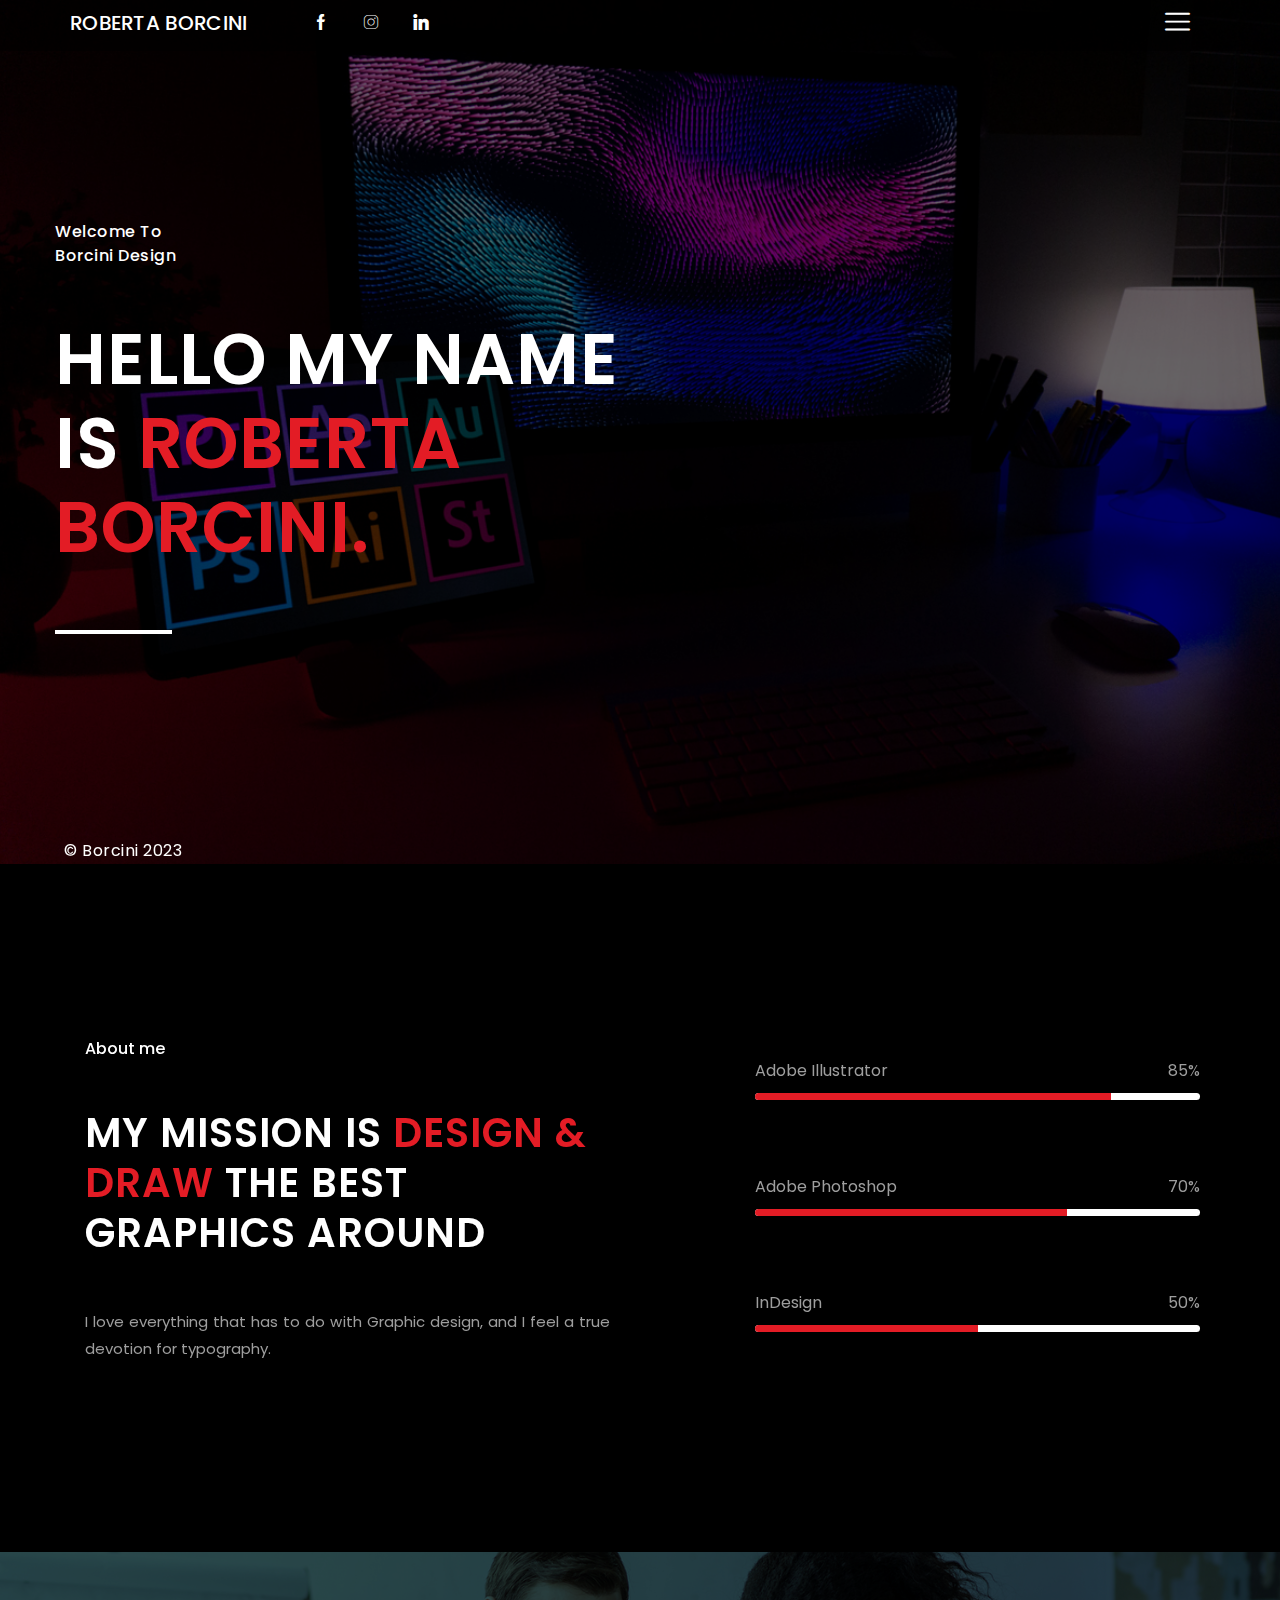
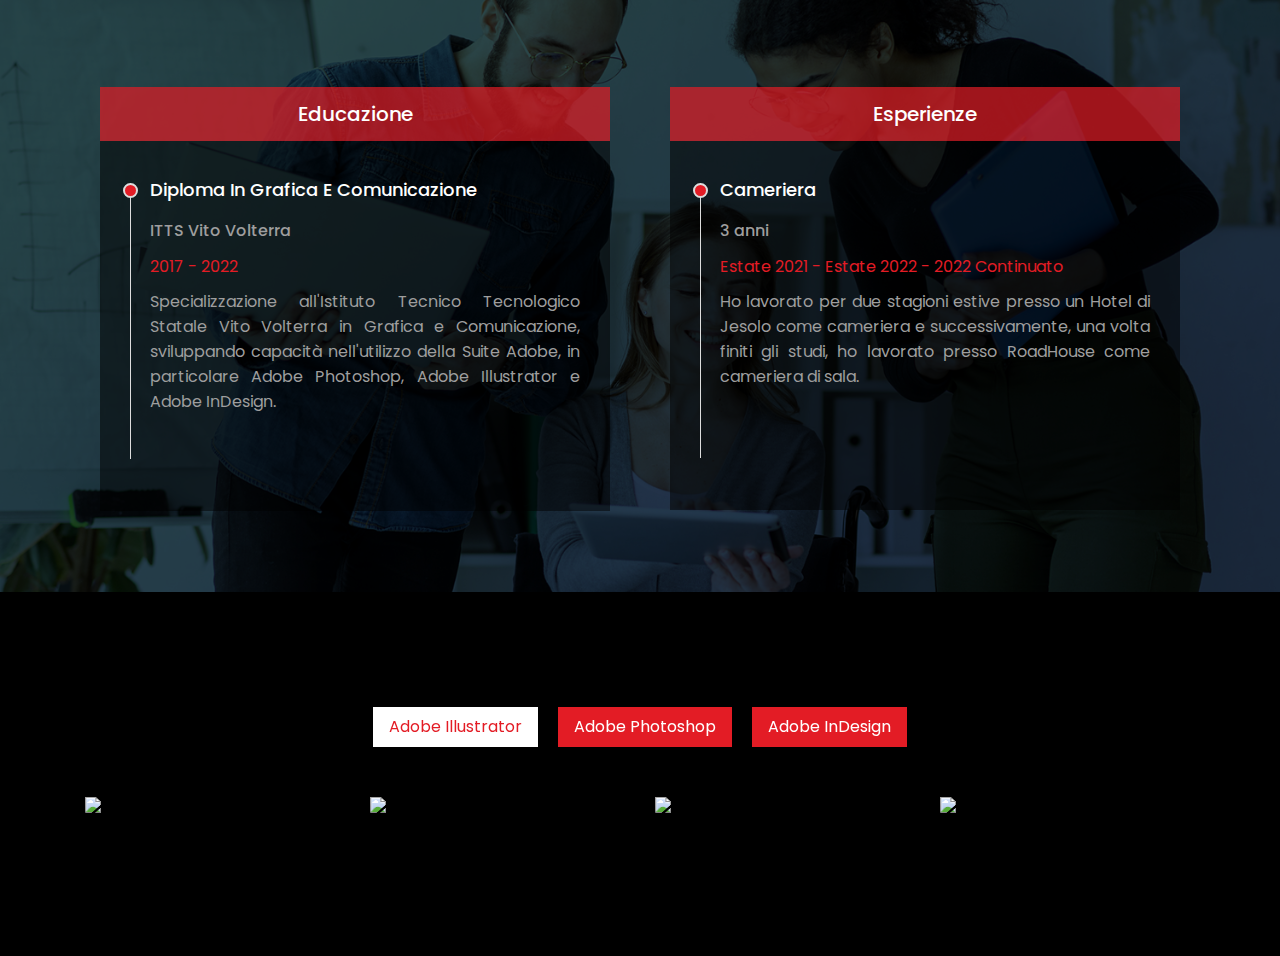
==== index.html @ 9eda6e7f "First" ====
<!doctype html>
<html lang="en">
    <head>
        <meta charset="utf-8">
        <meta name="viewport" content="width=device-width, initial-scale=1, shrink-to-fit=no">
        <title>PortFolio Roberta Borcini</title>
        <link rel="stylesheet" href="assets/css/bootstrap.min.css">
        <link rel="stylesheet" href="assets/css/plugins/owl.carousel.min.css">
        <link rel="stylesheet" href="assets/font/flaticon.css">
        <link rel="stylesheet" href="assets/css/style.css">
    </head>
    <!-- =================Body Started==================== -->
    <body>
        <!-- =================================********================================= -->
        <div id="show_menuitems" class="my-menu">
            <div class="menu-box">
                <span>
                    <i onclick="hide_menu()" class="flaticon-cancel"></i>
                </span>
                <ul>
                    <li><a onclick="hide_menu()" href="#home">Home</a></li>
                    <li><a onclick="hide_menu()" href="#about">Specialization</a></li>
                    <li><a onclick="hide_menu()" href="#resume">Resume</a></li>
                    <li><a onclick="hide_menu()" href="#portfolio">Projects</a></li>
                </ul>
            </div>
        </div>
            <!-- =================================********================================= -->
            <section id="home">
                <header>
                    <div class="container">
                        <div class="main-nav">
                            <div class="logo">
                                <h2>Roberta Borcini</h2>
                            </div>
                            <div class="social-media">
                                <ul>
                                    <li><a href="https://www.facebook.com/roberta.borcini" target="_blank"><i class="flaticon-facebook"></i></a></li>
                                    <li><a href="https://www.instagram.com/roberta_borcini" target ="_blank"><i class="flaticon-instagram"></i></a></li>
                                    <li><a href="https://www.instagram.com/roberta.borcini" target ="_blank"><i class="flaticon-linkedin"></i></a></li>
                                </ul>
                            </div>
                            <div onclick="show_menu()" class="my-toogle">
                                <span><i class="flaticon-menu"></i></span>
                            </div>
                        </div>
                    </div>
                </header>
                <div class="container">
                    <div class="row">
                        <div class="my-wrapper">
                            <div class="welcome-box">
                                <h3>Welcome to<span>Borcini Design</span></h3>
                            </div>
                            <div class="name-box">
                                <h1>Hello my name is  <span>Roberta Borcini.</span></h1>
                            </div>
                            <div class="line"></div>
                        </div>
                        <div class="copy-right">
                            <h6>© Borcini 2023</h6>
                        </div>
                    </div>
                </div>
            </section>
            <!-- =================================********================================= -->
            <section id="about">
                <div class="container">
                    <div class="row">
                        <div class="wrapper">
                            <div class="left-wrapper">
                                <div class="content">
                                    <div class="title">
                                        <h4>About me</h4>
                                        <h2>MY MISSION IS <span>DESIGN & DRAW</span>
                                        THE BEST GRAPHICS AROUND</h2>
                                        <p>I love everything that has to do with Graphic design, and I feel a true devotion for typography. </p>
                                    </div>
                                </div>
                            </div>
                            <div class="right-wrapper">
                                <div class="content _yt_er_ol">
                                    <div class="_re_uy_iu">
                                        <div class="_ol_ew_xs">
                                            <span>Adobe Illustrator</span>
                                            <span>85%</span>
                                        </div>
                                        <div class="progress">
                                            <div style="width: 85%;" class="progress-bar my-bars" role="progressbar" aria-valuenow="0" aria-valuemin="0" aria-valuemax="100"></div>
                                        </div>
                                    </div>
                                    <div class="_re_uy_iu">
                                        <div class="_ol_ew_xs">
                                            <span>Adobe Photoshop</span>
                                            <span>70%</span>
                                        </div>
                                        <div class="progress">
                                            <div style="width: 70%;" class="progress-bar my-bars" role="progressbar" aria-valuenow="0" aria-valuemin="0" aria-valuemax="100"></div>
                                        </div>
                                    </div>
                                    <div class="_re_uy_iu">
                                        <div class="_ol_ew_xs">
                                            <span>InDesign</span>
                                            <span>50%</span>
                                        </div>
                                        <div class="progress">
                                            <div style="width: 50%;" class="progress-bar my-bars" role="progressbar" aria-valuenow="0" aria-valuemin="0" aria-valuemax="100"></div>
                                        </div>
                                    </div>
                                </div>
                            </div>
                            <div class="inter">
                                <h6>WHAT I DO</h6>
                            </div>
                        </div>
                    </div>
                </div>
            </section>
            <!-- =================================********================================= -->
            <section id="resume">
                <div class="container">
                    <div class="row">
                        <div class="my-wrapper">
                            <div class="left-wrapper">
                                <div class="content">
                                    <div class="head">
                                        <h2>Educazione</h2>
                                    </div>
                                    <div class="list-inner">
                                        <ol>
                                            <li>
                                                <h4>Diploma in Grafica e Comunicazione</h4>
                                                <h6>ITTS Vito Volterra</h6>
                                                <span>2017 - 2022 </span>
                                                <p>Specializzazione all'Istituto Tecnico Tecnologico Statale 
                                                    Vito Volterra in Grafica e Comunicazione, sviluppando capacità 
                                                    nell'utilizzo della Suite Adobe, in particolare Adobe Photoshop, 
                                                    Adobe Illustrator e Adobe InDesign.</p>
                                            </li>
                                        </ol>
                                    </div>
                                </div>
                            </div>
                            <div class="right-wrapper">
                                <div class="content">
                                    <div class="head">
                                        <h2>Esperienze</h2>
                                    </div>
                                    <div class="list-inner">
                                        <ol>
                                            <li>
                                                <h4>Cameriera</h4>
                                                <h6>3 anni</h6>
                                                <span>Estate 2021 - Estate 2022 - 2022 Continuato</span>
                                                <p>Ho lavorato per due stagioni estive presso un Hotel di Jesolo come
                                                    cameriera e successivamente, una volta finiti gli studi, ho lavorato
                                                    presso RoadHouse come cameriera di sala.
                                                </p>
                                                <br><br>
                                            </li>
                                        </ol>
                                    </div>
                                </div>
                            </div>
                            <div class="inter">
                                <h6>RESUME</h6>
                            </div>
                        </div>
                    </div>
                </div>
            </section>
            <!-- =================================********================================= -->
            <section id="portfolio">
                <div class="container">
                    <div class="row">
                        <div class="my-wrapper">
                            <div class="wrapper-box">
                                <div class="content">
                                    <ul class="nav nav-tabs border-0" id="myTab" role="tablist">
                                        <li class="nav-item">
                                            <a class="nav-link active" id="free-template" data-toggle="tab" href="#free" role="tab" aria-controls="free" aria-selected="true">Adobe Illustrator</a>
                                        </li>
                                        <li class="nav-item">
                                            <a class="nav-link" id="premium-template" data-toggle="tab" href="#premium" role="tab" aria-controls="premium" aria-selected="true">Adobe Photoshop</a>
                                        </li>
                                        <li class="nav-item">
                                            <a class="nav-link" id="others-template" data-toggle="tab" href="#others" role="tab" aria-controls="others" aria-selected="true">Adobe InDesign</a>
                                        </li>
                                    </ul>

                                    <div class="tab-content" id="myTabContent">
                                        <!-- ------------***----------- -->
                                        <div class="tab-pane fade show active" id="free" role="tabpanel" aria-labelledby="free-template">
                                            <div class="content-list">
                                                <ol>
                                                    <li>
                                                        <div class="_ok-vd_zs">
                                                            <figure>
                                                                <img src="assets/images/abt/1.jpg">
                                                                <div class="inner-content">
                                                                    <a href="/assets/pages/infografica.html">Live Preview</a>
                                                                </div>
                                                            </figure>
                                                        </div>
                                                    </li>
                                                    <li>
                                                        <div class="_ok-vd_zs">
                                                            <figure>
                                                                <img src="assets/images/abt/2.jpg">
                                                                <div class="inner-content">
                                                                    <a href="/assets/pages/rosa_vini.html">Live Preview</a>
                                                                </div>
                                                            </figure>
                                                        </div>
                                                    </li>
                                                    <li>
                                                        <div class="_ok-vd_zs">
                                                            <figure>
                                                                <img src="assets/images/abt/3.jpg">
                                                                <div class="inner-content">
                                                                    <a href="/assets/pages/logo_hotel.html">Live Preview</a>
                                                                </div>
                                                            </figure>
                                                        </div>
                                                    </li>
                                                    <li>
                                                        <div class="_ok-vd_zs">
                                                            <figure>
                                                                <img src="assets/images/abt/4.jpg">
                                                                <div class="inner-content">
                                                                    <a href="/assets/pages/scatola_buscofen.html">Live Preview</a>
                                                                </div>
                                                            </figure>
                                                        </div>
                                                    </li>
                                                </ol>
                                            </div>
                                        </div>
                                        <!-- ------------***----------- -->
                                        <div class="tab-pane fade " id="premium" role="tabpanel" aria-labelledby="premium-template">
                                            <div class="content-list">
                                                <ol>
                                                    <li>
                                                        <div class="_ok-vd_zs">
                                                            <figure>
                                                                <img src="assets/images/abt/3.jpg">
                                                                <div class="inner-content">
                                                                    <a href="/assets/pages/cup_mockups.html">Live Preview</a>
                                                                </div>
                                                            </figure>
                                                        </div>
                                                    </li>
                                                    <li>
                                                        <div class="_ok-vd_zs">
                                                            <figure>
                                                                <img src="assets/images/abt/4.jpg">
                                                                <div class="inner-content">
                                                                    <a href="/assets/pages/shampoo_mockups.html">Live Preview</a>
                                                                </div>
                                                            </figure>
                                                        </div>
                                                    </li>
                                                </ol>
                                            </div>
                                        </div>
                                        <!-- ------------***----------- -->
                                        <div class="tab-pane fade " id="others" role="tabpanel" aria-labelledby="others-template">
                                            <div class="content-list">
                                               <ol>
                                                    <li>
                                                        <div class="_ok-vd_zs">
                                                            <figure>
                                                                <img src="assets/images/abt/1.jpg">
                                                                <div class="inner-content">
                                                                    <a href="#">Live Preview</a>
                                                                </div>
                                                            </figure>
                                                        </div>
                                                    </li>
                                                </ol>
                                            </div>
                                        </div>
                                    </div>
                                </div>
                            </div>
                        </div>
                    </div>
                </div>
            </section>
            <!-- =================================********================================= -->

        <!-- =================================********================================= -->
        <script src="assets/js/jquery-3.2.1.min.js"></script>
        <script src="assets/js/bootstrap.min.js"></script>
        <script src="assets/js/script.js"></script>

    </body>
    <!-- =================Body End==================== -->
</html>
---- assets/font/flaticon.css ----
/*
  	Flaticon icon font: Flaticon
  	Creation date: 30/11/2020 02:41
  	*/

@font-face {
  font-family: "Flaticon";
  src: url("./Flaticon.eot");
  src: url("./Flaticon.eot?#iefix") format("embedded-opentype"),
       url("./Flaticon.woff2") format("woff2"),
       url("./Flaticon.woff") format("woff"),
       url("./Flaticon.ttf") format("truetype"),
       url("./Flaticon.svg#Flaticon") format("svg");
  font-weight: normal;
  font-style: normal;
}

@media screen and (-webkit-min-device-pixel-ratio:0) {
  @font-face {
    font-family: "Flaticon";
    src: url("./Flaticon.svg#Flaticon") format("svg");
  }
}

[class^="flaticon-"]:before, [class*=" flaticon-"]:before,
[class^="flaticon-"]:after, [class*=" flaticon-"]:after {   
  font-family: Flaticon;
  font-style: normal;
}

.flaticon-facebook:before { content: "\f100"; }
.flaticon-twitter:before { content: "\f101"; }
.flaticon-behance-big-logo:before { content: "\f102"; }
.flaticon-linkedin:before { content: "\f103"; }
.flaticon-instagram:before { content: "\f104"; }
.flaticon-quote:before { content: "\f106"; }
.flaticon-right-arrow-angle:before { content: "\f107"; }
.flaticon-left-arrow-line-symbol:before { content: "\f108"; }
.flaticon-menu:before { content: "\f105"; }
.flaticon-cancel:before { content: "\f109"; }
---- assets/css/style.css ----
@import url(https://fonts.googleapis.com/css2?family=Poppins:wght@300;400;500;600;700;800&display=swap);
body {
  font-family: 'Poppins', sans-serif;
  margin: 0;
  box-sizing: border-box; }

* {
  margin: 0;
  padding: 0;
  box-sizing: border-box; }

ul, ol {
  padding: 0;
  margin: 0; }

li {
  list-style: none; }

a {
  text-decoration: none; }

a:hover {
  text-decoration: none; }

p {
  margin: 0; }

h1, h2, h3, h4, h5, h6 {
  margin: 0; }

input:focus, input:active {
  box-shadow: none !important; }

img {
  max-width: 100%; }

section {
  padding: 3.125rem 0;
  position: relative;
  overflow: hidden; }
  @media screen and (max-width: 575.98px) {
    section {
      padding: 1.25rem 0; } }
  @media (min-width: 576px) and (max-width: 767.98px) {
    section {
      padding: 1.875rem 0; } }

.container {
  max-width: 1170px; }
  @media screen and (max-width: 575px) {
    .container {
      padding: 0px 15px;
      max-width: 100%;
      width: 100%; } }

::selection {
  color: #fff;
  background-color: #E31C25; }

#home header {
  position: absolute;
  top: 0;
  width: 100%;
  z-index: 999;
  transition: all ease .5s;
  height: 3.1875rem; }
  #home header .main-nav {
    display: flex;
    flex: 1 1 100%;
    flex-wrap: wrap;
    align-items: center;
    width: 100%;
    max-width: 100%;
    padding: .625rem 0;
    position: relative; }
    #home header .main-nav .logo {
      width: 20%;
      max-width: 20%;
      display: block;
      position: relative;
      color: #fff; }
      @media screen and (max-width: 575.98px) {
        #home header .main-nav .logo {
          width: 100%;
          max-width: 100%; } }
      #home header .main-nav .logo h2 {
        font-size: 1.25rem;
        text-transform: uppercase;
        display: block;
        letter-spacing: .3px; }
    #home header .main-nav .social-media {
      width: 50%;
      max-width: 50%;
      float: right;
      display: block;
      position: relative; }
      @media screen and (max-width: 575.98px) {
        #home header .main-nav .social-media {
          display: none; } }
      #home header .main-nav .social-media ul li {
        display: inline-block;
        margin: 0 .9375rem; }
        #home header .main-nav .social-media ul li a i {
          color: #fff; }
    #home header .main-nav .my-toogle {
      position: absolute;
      right: 1.25rem;
      display: flex;
      align-items: center;
      justify-content: center;
      z-index: 999;
      cursor: pointer; }
      #home header .main-nav .my-toogle span i {
        color: #fff;
        font-size: 1.5625rem; }

.my-menu {
  position: fixed;
  height: 100%;
  width: 100%;
  right: 0;
  top: 0;
  background: rgba(0, 0, 0, 0.6);
  transform: translateX(100%);
  -webkit-transform: translateX(100%);
  transition: all ease-in-out .5s;
  -webkit-transition: all ease-in-out .5s;
  will-change: transform;
  z-index: 1030;
  opacity: 0;
  visibility: hidden; }
  .my-menu.active {
    opacity: 1;
    visibility: visible;
    transform: translateX(0);
    -webkit-transform: translateX(0); }
  .my-menu .menu-box {
    position: absolute;
    height: 100%;
    width: 30%;
    right: 0;
    top: 0;
    background: #000;
    box-shadow: 0 0 25px rgba(0, 0, 0, 0.07);
    padding: 1.875rem 2.5rem;
    z-index: 999; }
    @media screen and (max-width: 575.98px) {
      .my-menu .menu-box {
        width: 100%; } }
    @media (min-width: 576px) and (max-width: 767.98px) {
      .my-menu .menu-box {
        width: 60%; } }
    @media (min-width: 768px) and (max-width: 1199.98px) {
      .my-menu .menu-box {
        width: 40%; } }
    .my-menu .menu-box span {
      display: block;
      margin: 1.25rem 0;
      position: relative;
      float: right;
      top: -1.5rem;
      cursor: pointer; }
      .my-menu .menu-box span i {
        color: #fff;
        font-size: 1.5625rem; }
    .my-menu .menu-box ul {
      margin: 2.5rem 0; }
      .my-menu .menu-box ul li {
        display: block;
        margin: .625rem 0;
        padding: .625rem;
        font-size: 1.125rem;
        text-transform: uppercase;
        font-weight: 600; }
        .my-menu .menu-box ul li a {
          color: #fff;
          display: inline-block;
          transition: all ease .4s; }
          .my-menu .menu-box ul li a:hover {
            color: #E31C25; }

#home {
  background: url(../images/banner/graphic-designer1.jpg) no-repeat center;
  background-size: cover; }
  #home::before {
    position: absolute;
    content: "";
    left: 0;
    top: 0;
    width: 100%;
    height: 100%;
    background: rgba(0, 0, 0, 0.6);
    z-index: 0; }
  #home::after {
    position: absolute;
    content: "";
    left: 0;
    top: 0;
    height: 3.1875rem;
    width: 100%;
    background: rgba(0, 0, 0, 0.5); }
  #home .copy-right {
    position: fixed;
    bottom: 2.5rem;
    z-index: 2;
    left: 5%; }
    #home .copy-right h6 {
      color: #fff;
      font-size: 1rem;
      font-weight: 400;
      letter-spacing: .5px; }
  #home .my-wrapper {
    display: flex;
    flex-direction: column;
    flex: 1 1 100%;
    flex-wrap: wrap;
    padding: 8.75rem 0;
    width: 100%;
    max-width: 100%;
    position: relative;
    z-index: 1;
    transition: all ease .5s; }
    @media screen and (max-width: 575.98px) {
      #home .my-wrapper {
        padding: 3.125rem 0; } }
    @media (min-width: 576px) and (max-width: 767.98px) {
      #home .my-wrapper {
        padding: 4rem 0; } }
    @media (min-width: 768px) and (max-width: 1199.98px) {
      #home .my-wrapper {
        padding: 5rem 0; } }
    #home .my-wrapper .inter {
      position: absolute;
      left: -15%;
      top: 33%;
      transform: rotate(-90deg); }
      @media screen and (max-width: 575.98px) {
        #home .my-wrapper .inter {
          display: none; } }
      #home .my-wrapper .inter h6 {
        font-size: 1rem;
        letter-spacing: .0625rem;
        color: #fff;
        text-transform: uppercase; }
        @media screen and (max-width: 575.98px) {
          #home .my-wrapper .inter h6 {
            font-size: .8125rem; } }
    #home .my-wrapper .line {
      position: relative;
      display: inline-block;
      width: 10%;
      height: .25rem;
      background: #fff;
      margin: 2.5rem 0; }
      @media screen and (max-width: 575.98px) {
        #home .my-wrapper .line {
          display: block;
          width: 20%;
          margin: .9375rem; } }
      @media (min-width: 576px) and (max-width: 1199.98px) {
        #home .my-wrapper .line {
          margin: .9375rem; } }
    #home .my-wrapper .welcome-box {
      display: inline-block;
      margin: 1.875rem 0; }
      @media screen and (max-width: 575.98px) {
        #home .my-wrapper .welcome-box {
          margin: .625rem 0;
          padding: .9375rem; } }
      @media (min-width: 576px) and (max-width: 1199.98px) {
        #home .my-wrapper .welcome-box {
          padding: .9375rem; } }
      #home .my-wrapper .welcome-box h3 {
        display: inline-block;
        font-size: 1rem;
        text-transform: capitalize;
        color: #fff;
        line-height: 1.5rem;
        letter-spacing: .5px; }
        #home .my-wrapper .welcome-box h3 span {
          display: block; }
    #home .my-wrapper .name-box {
      display: inline-block;
      margin: 1.25rem 0;
      width: 50%;
      max-width: 50%; }
      @media screen and (max-width: 575.98px) {
        #home .my-wrapper .name-box {
          width: 100%;
          max-width: 100%;
          padding: 0 .9375rem;
          margin: 0 0 .625rem; } }
      @media (min-width: 576px) and (max-width: 767.98px) {
        #home .my-wrapper .name-box {
          width: 75%;
          max-width: 75%;
          padding: 0 .9375rem; } }
      @media (min-width: 768px) and (max-width: 991.98px) {
        #home .my-wrapper .name-box {
          width: 60%;
          max-width: 60%;
          padding: 0 .9375rem; } }
      @media (min-width: 992px) and (max-width: 1199.98px) {
        #home .my-wrapper .name-box {
          padding: 0 .9375rem; } }
      #home .my-wrapper .name-box h1 {
        font-size: 4.375rem;
        text-transform: uppercase;
        letter-spacing: .0625rem;
        color: #fff;
        font-weight: 600; }
        @media screen and (max-width: 575.98px) {
          #home .my-wrapper .name-box h1 {
            font-size: 2.5rem; } }
        @media (min-width: 576px) and (max-width: 767.98px) {
          #home .my-wrapper .name-box h1 {
            font-size: 3.125rem; } }
        @media (min-width: 768px) and (max-width: 991.98px) {
          #home .my-wrapper .name-box h1 {
            font-size: 4rem; } }
        #home .my-wrapper .name-box h1 span {
          color: #E31C25; }

#about {
  background-color: #000;
  position: relative;
  overflow: hidden; }
  @media screen and (max-width: 575.98px) {
    #about {
      height: auto; } }
  #about .copy-right {
    position: absolute;
    bottom: 2.5rem;
    z-index: 2;
    left: 5%; }
    #about .copy-right h6 {
      color: #fff;
      font-size: 1rem;
      font-weight: 400;
      letter-spacing: .5px; }
  #about .wrapper {
    display: flex;
    flex: 1 1 100%;
    flex-wrap: wrap;
    max-width: 100%;
    width: 100%;
    padding: 3.125rem 0;
    position: relative;
    transition: all ease .5s;
    z-index: 2; }
    @media screen and (max-width: 575.98px) {
      #about .wrapper {
        padding: 1.25rem 0; } }
    @media (min-width: 767px) and (max-width: 991.98px) {
      #about .wrapper {
        padding: 0; } }
    #about .wrapper .inter {
      position: absolute;
      left: -15%;
      top: 25%;
      z-index: 2;
      transform: rotate(-90deg); }
      @media screen and (max-width: 575.98px) {
        #about .wrapper .inter {
          display: none; } }
      #about .wrapper .inter h6 {
        color: #fff;
        font-size: 1rem;
        font-weight: 400;
        letter-spacing: .5px; }
    #about .wrapper .left-wrapper {
      display: flex;
      flex-direction: column;
      flex-flow: column nowrap;
      width: calc(50%);
      max-width: calc(50%);
      float: left;
      padding: .9375rem;
      position: relative; }
      @media screen and (max-width: 767.98px) {
        #about .wrapper .left-wrapper {
          width: calc(100%);
          max-width: calc(100%); } }
      #about .wrapper .left-wrapper .content {
        display: block;
        position: relative;
        padding: .9375rem;
        margin: 1.25rem 0;
        transition: all ease .3s; }
        @media screen and (max-width: 767.98px) {
          #about .wrapper .left-wrapper .content {
            margin: 0; } }
        #about .wrapper .left-wrapper .content .title {
          display: inline-block;
          margin: 1.25rem 0;
          position: relative; }
          @media screen and (max-width: 767.98px) {
            #about .wrapper .left-wrapper .content .title {
              margin: 0; } }
          #about .wrapper .left-wrapper .content .title h4 {
            color: #fff;
            font-size: 1rem;
            display: block;
            margin: .3125rem 0 3.125rem 0; }
            @media screen and (max-width: 575.98px) {
              #about .wrapper .left-wrapper .content .title h4 {
                margin: 0; } }
            @media (min-width: 576px) and (max-width: 767.98px) {
              #about .wrapper .left-wrapper .content .title h4 {
                margin: .3125rem 0 .625rem 0; } }
          #about .wrapper .left-wrapper .content .title h2 {
            display: block;
            font-size: 2.5rem;
            color: #fff;
            text-transform: uppercase;
            font-weight: 600;
            line-height: 3.125rem;
            letter-spacing: .0625rem;
            margin: .3125rem 0 1.875rem 0; }
            @media screen and (max-width: 575.98px) {
              #about .wrapper .left-wrapper .content .title h2 {
                font-size: 1.5625rem;
                line-height: 2.1875rem;
                margin: .625rem 0; } }
            @media (min-width: 576px) and (max-width: 767.98px) {
              #about .wrapper .left-wrapper .content .title h2 {
                font-size: 1.875rem;
                line-height: 2.5rem;
                margin-bottom: .625rem; } }
            @media (min-width: 768px) and (max-width: 991.98px) {
              #about .wrapper .left-wrapper .content .title h2 {
                font-size: 2rem;
                line-height: 2.375rem;
                margin-bottom: .625rem; } }
            #about .wrapper .left-wrapper .content .title h2 span {
              color: #E31C25; }
          #about .wrapper .left-wrapper .content .title p {
            color: #9e9e9e;
            font-size: .9375rem;
            line-height: 1.6875rem;
            display: inline-block;
            margin: 1.25rem 0;
            text-align: justify; }
            @media screen and (max-width: 575.98px) {
              #about .wrapper .left-wrapper .content .title p {
                font-size: .875rem;
                margin: .3125rem 0; } }
            @media (min-width: 576px) and (max-width: 767.98px) {
              #about .wrapper .left-wrapper .content .title p {
                margin: .3125rem 0; } }
    #about .wrapper .right-wrapper {
      display: flex;
      flex-direction: column;
      flex-flow: column nowrap;
      width: calc(50%);
      max-width: calc(50%);
      float: right;
      padding: .9375rem;
      position: relative; }
      @media screen and (max-width: 767.98px) {
        #about .wrapper .right-wrapper {
          width: calc(100%);
          max-width: calc(100%);
          padding-top: 0; } }
      #about .wrapper .right-wrapper .content {
        display: block;
        position: relative;
        padding: .9375rem;
        margin: 1.25rem 0;
        transition: all ease .3s; }
        @media screen and (max-width: 575.98px) {
          #about .wrapper .right-wrapper .content {
            margin: 0; } }
        @media (min-width: 576px) and (max-width: 767.98px) {
          #about .wrapper .right-wrapper .content {
            margin: .625rem 0; } }
        #about .wrapper .right-wrapper .content ._re_uy_iu {
          display: inline-block;
          margin: 1.25rem 0;
          width: 100%; }
          @media screen and (max-width: 575.98px) {
            #about .wrapper .right-wrapper .content ._re_uy_iu {
              margin: 0; } }
          @media (min-width: 576px) and (max-width: 767.98px) {
            #about .wrapper .right-wrapper .content ._re_uy_iu {
              margin: .625rem 0; } }
          #about .wrapper .right-wrapper .content ._re_uy_iu ._ol_ew_xs {
            display: flex;
            flex: 1 1 100%;
            align-items: center;
            justify-content: space-between; }
            #about .wrapper .right-wrapper .content ._re_uy_iu ._ol_ew_xs span {
              font-size: 1rem;
              color: #9e9e9e;
              margin: .3125rem 0 .625rem 0; }
          #about .wrapper .right-wrapper .content ._re_uy_iu .progress {
            height: .4375rem;
            background: #fff;
            position: relative;
            margin-bottom: 1.875rem; }
            #about .wrapper .right-wrapper .content ._re_uy_iu .progress .my-bars {
              background: #E31C25;
              max-width: 80%;
              width: 80%; }
      #about .wrapper .right-wrapper ._yt_er_ol {
        display: flex;
        flex-flow: column nowrap;
        height: 100%;
        justify-content: center;
        align-items: center;
        padding: .9375rem;
        padding-left: 6.25rem;
        padding-right: .625rem; }
        @media screen and (max-width: 991.98px) {
          #about .wrapper .right-wrapper ._yt_er_ol {
            padding: 0 .9375rem; } }

#resume {
  background: url(../images/background/slide-02.jpg) no-repeat center;
  background-size: cover;
  position: relative;
  overflow: hidden; }
  @media screen and (max-width: 575.98px) {
    #resume {
      height: auto; } }
  #resume::before {
    position: absolute;
    content: "";
    left: 0;
    top: 0;
    width: 100%;
    height: 100%;
    background: rgba(0, 0, 0, 0.7); }
  #resume .copy-right {
    position: absolute;
    bottom: 2.5rem;
    z-index: 2;
    left: 5%; }
    #resume .copy-right h6 {
      color: #fff;
      font-size: 1rem;
      font-weight: 400;
      letter-spacing: .5px; }
  #resume .my-wrapper {
    display: flex;
    flex-wrap: wrap;
    flex: 1 1 100%;
    max-width: 100%;
    width: 100%;
    position: relative;
    margin: 1.25rem 0;
    padding: .9375rem;
    transition: ease .5s; }
    @media screen and (max-width: 575.98px) {
      #resume .my-wrapper {
        margin: 0; } }
    #resume .my-wrapper .inter {
      position: absolute;
      left: -15%;
      top: 14%;
      z-index: 2;
      transform: rotate(-90deg); }
      @media screen and (max-width: 575.98px) {
        #resume .my-wrapper .inter {
          display: none; } }
      #resume .my-wrapper .inter h6 {
        color: #fff;
        font-size: 1rem;
        font-weight: 400;
        letter-spacing: .5px;
        text-transform: uppercase; }
    #resume .my-wrapper .left-wrapper, #resume .my-wrapper .right-wrapper {
      display: flex;
      flex-direction: column;
      flex-flow: column nowrap;
      flex: 1 1 50%;
      width: calc(50%);
      max-width: calc(50%);
      padding: .9375rem;
      position: relative; }
      @media screen and (max-width: 767.98px) {
        #resume .my-wrapper .left-wrapper, #resume .my-wrapper .right-wrapper {
          flex: 1 1 100%;
          width: calc(100%);
          max-width: calc(100%); } }
      #resume .my-wrapper .left-wrapper .content, #resume .my-wrapper .right-wrapper .content {
        display: block;
        position: relative;
        padding: .9375rem;
        margin: 1.25rem 0;
        transition: all ease .3s; }
        @media screen and (max-width: 575.98px) {
          #resume .my-wrapper .left-wrapper .content, #resume .my-wrapper .right-wrapper .content {
            padding: 0;
            margin: .625rem 0; } }
        #resume .my-wrapper .left-wrapper .content .head, #resume .my-wrapper .right-wrapper .content .head {
          position: relative;
          text-align: center;
          display: inline-block;
          width: 100%;
          background: rgba(227, 28, 37, 0.7);
          padding: .9375rem; }
          @media screen and (max-width: 575.98px) {
            #resume .my-wrapper .left-wrapper .content .head, #resume .my-wrapper .right-wrapper .content .head {
              padding: .625rem; } }
          #resume .my-wrapper .left-wrapper .content .head h2, #resume .my-wrapper .right-wrapper .content .head h2 {
            font-size: 1.25rem;
            color: #fff;
            text-transform: capitalize;
            display: block; }
            @media screen and (max-width: 575.98px) {
              #resume .my-wrapper .left-wrapper .content .head h2, #resume .my-wrapper .right-wrapper .content .head h2 {
                font-size: 1rem; } }
        #resume .my-wrapper .left-wrapper .content .list-inner, #resume .my-wrapper .right-wrapper .content .list-inner {
          display: block;
          padding: 1.25rem 1.875rem;
          background: rgba(0, 0, 0, 0.5);
          position: relative;
          height: 100%; }
          @media screen and (max-width: 575.98px) {
            #resume .my-wrapper .left-wrapper .content .list-inner, #resume .my-wrapper .right-wrapper .content .list-inner {
              padding: .625rem 1.25rem; } }
          #resume .my-wrapper .left-wrapper .content .list-inner ol li, #resume .my-wrapper .right-wrapper .content .list-inner ol li {
            display: block;
            padding: 1.125rem 0 1.125rem 1.25rem;
            position: relative;
            transition: all ease-in-out .5s; }
            #resume .my-wrapper .left-wrapper .content .list-inner ol li:nth-child(2), #resume .my-wrapper .right-wrapper .content .list-inner ol li:nth-child(2) {
              padding-bottom: .3125rem; }
              #resume .my-wrapper .left-wrapper .content .list-inner ol li:nth-child(2)::before, #resume .my-wrapper .right-wrapper .content .list-inner ol li:nth-child(2)::before {
                top: 0; }
            #resume .my-wrapper .left-wrapper .content .list-inner ol li::after, #resume .my-wrapper .right-wrapper .content .list-inner ol li::after {
              position: absolute;
              content: "";
              width: .9375rem;
              height: .9375rem;
              background: #E31C25;
              border-radius: 50%;
              left: -7.5px;
              top: 1.375rem;
              border: .125rem solid #ddd; }
            #resume .my-wrapper .left-wrapper .content .list-inner ol li::before, #resume .my-wrapper .right-wrapper .content .list-inner ol li::before {
              position: absolute;
              content: "";
              left: 0;
              top: 1.375rem;
              height: 100%;
              width: .0625rem;
              background: #ddd; }
            #resume .my-wrapper .left-wrapper .content .list-inner ol li h4, #resume .my-wrapper .right-wrapper .content .list-inner ol li h4 {
              display: block;
              margin-bottom: .625rem;
              color: #fff;
              font-size: 1.125rem;
              text-transform: capitalize; }
              @media screen and (max-width: 575.98px) {
                #resume .my-wrapper .left-wrapper .content .list-inner ol li h4, #resume .my-wrapper .right-wrapper .content .list-inner ol li h4 {
                  font-size: 1rem; } }
            #resume .my-wrapper .left-wrapper .content .list-inner ol li h6, #resume .my-wrapper .right-wrapper .content .list-inner ol li h6 {
              font-size: 1rem;
              display: inline-block;
              margin: .625rem 0;
              color: #9e9e9e; }
              @media screen and (max-width: 575.98px) {
                #resume .my-wrapper .left-wrapper .content .list-inner ol li h6, #resume .my-wrapper .right-wrapper .content .list-inner ol li h6 {
                  font-size: .9375rem; } }
            #resume .my-wrapper .left-wrapper .content .list-inner ol li span, #resume .my-wrapper .right-wrapper .content .list-inner ol li span {
              display: block;
              color: #E31C25;
              font-size: 1rem;
              margin: .3125rem 0; }
              @media screen and (max-width: 575.98px) {
                #resume .my-wrapper .left-wrapper .content .list-inner ol li span, #resume .my-wrapper .right-wrapper .content .list-inner ol li span {
                  font-size: .9375rem; } }
            #resume .my-wrapper .left-wrapper .content .list-inner ol li p, #resume .my-wrapper .right-wrapper .content .list-inner ol li p {
              font-size: 1rem;
              text-align: justify;
              line-height: 1.5625rem;
              color: #9e9e9e;
              display: inline-block;
              margin: .3125rem 0; }
              @media screen and (max-width: 575.98px) {
                #resume .my-wrapper .left-wrapper .content .list-inner ol li p, #resume .my-wrapper .right-wrapper .content .list-inner ol li p {
                  font-size: .9375rem;
                  line-height: 1.375rem; } }

#portfolio {
  background: black;
  overflow: hidden; }
  #portfolio .copy-right {
    position: absolute;
    bottom: 2.5rem;
    z-index: 2;
    left: 5%; }
    #portfolio .copy-right h6 {
      color: #fff;
      font-size: 1rem;
      font-weight: 400;
      letter-spacing: .5px; }
  #portfolio .my-wrapper {
    display: flex;
    flex-wrap: wrap;
    flex: 1 1 100%;
    max-width: 100%;
    width: 100%;
    position: relative;
    margin: 1.25rem 0; }
    @media screen and (max-width: 767.98px) {
      #portfolio .my-wrapper {
        margin: .625rem 0; } }
    #portfolio .my-wrapper .inter {
      position: absolute;
      left: -15%;
      top: 23%;
      z-index: 2;
      transform: rotate(-90deg); }
      @media screen and (max-width: 575.98px) {
        #portfolio .my-wrapper .inter {
          display: none; } }
      #portfolio .my-wrapper .inter h6 {
        color: #fff;
        font-size: 1rem;
        font-weight: 400;
        letter-spacing: .5px;
        text-transform: uppercase; }
    #portfolio .my-wrapper .wrapper-box {
      position: relative;
      display: block;
      width: 100%;
      max-width: 100%;
      margin: 1.25rem 0;
      transform: translate(0);
      z-index: 99; }
      @media screen and (max-width: 575.98px) {
        #portfolio .my-wrapper .wrapper-box {
          margin: 0; } }
      #portfolio .my-wrapper .wrapper-box .content {
        padding: .9375rem;
        position: relative;
        display: inline-block;
        width: 100%;
        float: left; }
        #portfolio .my-wrapper .wrapper-box .content .nav-tabs {
          display: flex;
          flex: 1 1 100%;
          flex-wrap: wrap;
          max-width: 100%;
          width: 100%;
          align-items: center;
          justify-content: center;
          border: 0; }
          @media screen and (max-width: 575.98px) {
            #portfolio .my-wrapper .wrapper-box .content .nav-tabs {
              justify-content: flex-start; } }
          #portfolio .my-wrapper .wrapper-box .content .nav-tabs .nav-item {
            background: #E31C25;
            color: #fff;
            border-radius: 0;
            margin: .625rem;
            transition: all ease-in-out .5s; }
            #portfolio .my-wrapper .wrapper-box .content .nav-tabs .nav-item:hover a, #portfolio .my-wrapper .wrapper-box .content .nav-tabs .nav-item:active a {
              border: 0; }
            #portfolio .my-wrapper .wrapper-box .content .nav-tabs .nav-item a {
              color: #fff;
              font-size: 1rem;
              text-transform: capitalize;
              transition: all ease-in-out .5s;
              border: 0;
              border-radius: 0;
              background: #E31C25; }
              #portfolio .my-wrapper .wrapper-box .content .nav-tabs .nav-item a.active {
                background: #fff;
                color: #E31C25; }
        #portfolio .my-wrapper .wrapper-box .content .tab-content {
          display: inline-block;
          width: 100%;
          margin: 1.25rem 0;
          position: relative;
          transition: all ease-in-out .5s; }
          #portfolio .my-wrapper .wrapper-box .content .tab-content .active {
            transition: all ease-in-out .5s; }
          #portfolio .my-wrapper .wrapper-box .content .tab-content .content-list {
            display: block;
            position: relative; }
            #portfolio .my-wrapper .wrapper-box .content .tab-content .content-list ol {
              display: flex;
              flex: 1 1 100%;
              flex-wrap: wrap;
              max-width: 100%;
              width: 100%;
              align-items: center; }
              #portfolio .my-wrapper .wrapper-box .content .tab-content .content-list ol li {
                display: inline-block;
                width: 25%;
                max-width: 25%;
                position: relative;
                padding: .9375rem;
                transition: all ease .5s;
                transform: translateY(0);
                z-index: 9; }
                @media screen and (max-width: 575.98px) {
                  #portfolio .my-wrapper .wrapper-box .content .tab-content .content-list ol li {
                    width: 100%;
                    max-width: 100%; } }
                @media (min-width: 576px) and (max-width: 767.98px) {
                  #portfolio .my-wrapper .wrapper-box .content .tab-content .content-list ol li {
                    width: 50%;
                    max-width: 50%; } }
                @media (min-width: 768px) and (max-width: 991.98px) {
                  #portfolio .my-wrapper .wrapper-box .content .tab-content .content-list ol li {
                    width: 33.3%;
                    max-width: 33.3%; } }
                #portfolio .my-wrapper .wrapper-box .content .tab-content .content-list ol li ._ok-vd_zs {
                  display: block;
                  width: 100%;
                  height: 100%;
                  border-radius: .3125rem;
                  overflow: hidden; }
                  #portfolio .my-wrapper .wrapper-box .content .tab-content .content-list ol li ._ok-vd_zs:hover figure {
                    transform: scale(1.2); }
                    #portfolio .my-wrapper .wrapper-box .content .tab-content .content-list ol li ._ok-vd_zs:hover figure .inner-content {
                      transform: translateY(0); }
                      #portfolio .my-wrapper .wrapper-box .content .tab-content .content-list ol li ._ok-vd_zs:hover figure .inner-content a {
                        opacity: 1;
                        visibility: visible; }
                  #portfolio .my-wrapper .wrapper-box .content .tab-content .content-list ol li ._ok-vd_zs figure {
                    position: relative;
                    margin: 0;
                    transition: all ease-in-out .5s;
                    overflow: hidden; }
                    #portfolio .my-wrapper .wrapper-box .content .tab-content .content-list ol li ._ok-vd_zs figure .inner-content {
                      position: absolute;
                      left: 0;
                      top: 0;
                      height: 100%;
                      width: 100%;
                      background: rgba(0, 0, 0, 0.5);
                      display: flex;
                      flex-wrap: wrap;
                      flex-flow: column;
                      align-items: center;
                      justify-content: center;
                      transition: all ease-in-out .5s;
                      overflow: hidden;
                      transform: translateX(-100%); }
                      #portfolio .my-wrapper .wrapper-box .content .tab-content .content-list ol li ._ok-vd_zs figure .inner-content span {
                        color: #fff;
                        font-size: .875rem;
                        text-transform: uppercase;
                        display: inline-block;
                        margin: .3125rem 0 .625rem 0;
                        font-weight: 400;
                        transition: all ease-in-out .7s; }
                      #portfolio .my-wrapper .wrapper-box .content .tab-content .content-list ol li ._ok-vd_zs figure .inner-content a {
                        padding: .3125rem 1.125rem;
                        background: #E31C25;
                        color: #fff;
                        font-size: .8125rem;
                        letter-spacing: .5px;
                        font-weight: 400;
                        text-transform: capitalize;
                        display: block;
                        position: relative;
                        transition: all ease-in-out .5s;
                        opacity: 0;
                        visibility: hidden;
                        z-index: 1;
                        border-radius: .1875rem;
                        border: 0;
                        overflow: hidden; }
                        #portfolio .my-wrapper .wrapper-box .content .tab-content .content-list ol li ._ok-vd_zs figure .inner-content a:hover {
                          color: #E31C25; }
                          #portfolio .my-wrapper .wrapper-box .content .tab-content .content-list ol li ._ok-vd_zs figure .inner-content a:hover::before {
                            width: 100%; }
                        #portfolio .my-wrapper .wrapper-box .content .tab-content .content-list ol li ._ok-vd_zs figure .inner-content a::before {
                          position: absolute;
                          content: "";
                          left: 0;
                          top: 0;
                          height: 100%;
                          width: 0;
                          background: #fff;
                          transition: all ease-in-out .6s;
                          z-index: -1;
                          bottom: 0;
                          right: 0; }
            #portfolio .my-wrapper .wrapper-box .content .tab-content .content-list .link-all {
              display: block;
              margin: 1.25rem 0;
              position: relative;
              text-align: center; }
              #portfolio .my-wrapper .wrapper-box .content .tab-content .content-list .link-all ul li {
                display: inline-block;
                position: relative;
                padding: .5rem 1.5625rem;
                border-radius: 1.25rem;
                background: #E31C25;
                z-index: 2;
                transition: all ease-in-out .5s;
                margin: .625rem 0;
                overflow: hidden; }
                #portfolio .my-wrapper .wrapper-box .content .tab-content .content-list .link-all ul li:hover::before {
                  width: 100%; }
                #portfolio .my-wrapper .wrapper-box .content .tab-content .content-list .link-all ul li:hover a {
                  color: #E31C25; }
                #portfolio .my-wrapper .wrapper-box .content .tab-content .content-list .link-all ul li::before {
                  position: absolute;
                  content: "";
                  top: 0;
                  right: 0;
                  height: 100%;
                  width: 0;
                  background: #fff;
                  z-index: -1;
                  transition: all ease-in-out .5s; }
                #portfolio .my-wrapper .wrapper-box .content .tab-content .content-list .link-all ul li a {
                  display: block;
                  width: 100%;
                  color: #fff;
                  font-size: .8125rem;
                  letter-spacing: .5px;
                  position: relative;
                  z-index: 1;
                  transition: all ease-in-out .5s; }

#contact {
  background: #000; }
  #contact .copy-right {
    position: absolute;
    bottom: 2.5rem;
    z-index: 2;
    left: 5%; }
    #contact .copy-right h6 {
      color: #fff;
      font-size: 1rem;
      font-weight: 400;
      letter-spacing: .5px; }
  #contact .inter {
    position: absolute;
    left: -15%;
    top: 14%;
    z-index: 2;
    transform: rotate(-90deg); }
    @media screen and (max-width: 575.98px) {
      #contact .inter {
        display: none; } }
    #contact .inter h6 {
      color: #fff;
      font-size: 1rem;
      font-weight: 400;
      letter-spacing: .5px;
      text-transform: uppercase; }
  #contact .heading {
    display: block;
    margin: 1.25rem 0;
    position: relative; }
    #contact .heading h2 {
      font-size: 1.875rem;
      text-transform: uppercase;
      font-weight: 600;
      color: #fff;
      position: relative;
      margin: .625rem 0;
      display: inline-block;
      padding-bottom: .625rem; }
      #contact .heading h2::before {
        position: absolute;
        content: "";
        left: 0;
        bottom: 0;
        width: 50%;
        height: .3125rem;
        background: #fff; }
  #contact form {
    display: block;
    margin: 1.25rem 0;
    position: relative; }
    #contact form .send {
      display: inline-block;
      margin: 1.25rem 0;
      position: relative; }
      #contact form .send a {
        padding: .625rem 1.125rem;
        background: #E31C25;
        color: #fff;
        font-size: .9375rem;
        text-transform: capitalize; }
    #contact form .form-group {
      display: inline-block;
      margin: 1.25rem 0;
      width: 100%; }
      #contact form .form-group .form-control {
        display: inline-block;
        width: 100%;
        background: #131313;
        border-radius: 0;
        min-height: 3.125rem;
        height: 3.125rem;
        border: 0;
        color: #9e9e9e;
        font-size: .9375rem;
        appearance: none; }
        #contact form .form-group .form-control:active, #contact form .form-group .form-control:focus {
          background: #131313; }
      #contact form .form-group textarea {
        display: inline-block;
        width: 100%;
        background: #131313;
        border-radius: 0;
        border: 0;
        color: #9e9e9e;
        font-size: .9375rem;
        transform-origin: all 5s;
        appearance: none;
        padding: .375rem .75rem; }
        #contact form .form-group textarea:focus, #contact form .form-group textarea:active {
          outline: none;
          box-shadow: none; }

/*# sourceMappingURL=style.css.map */
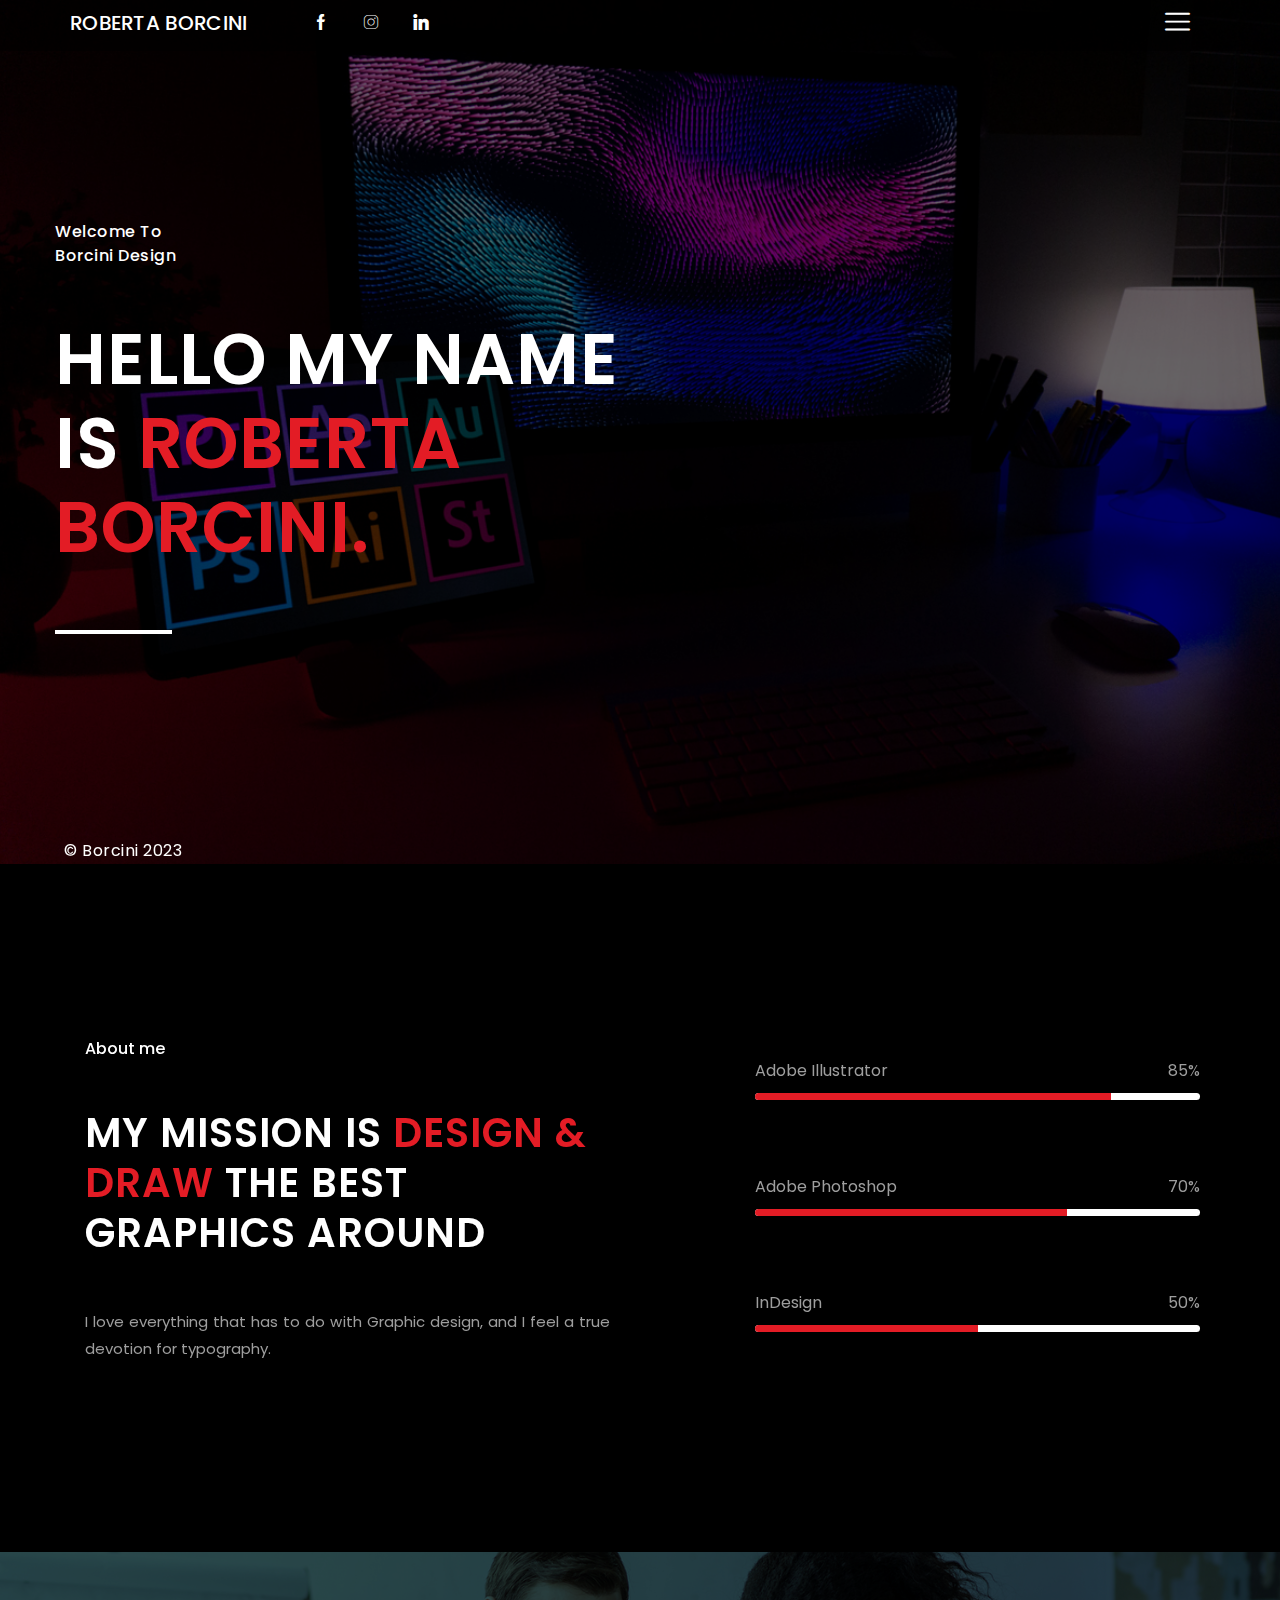
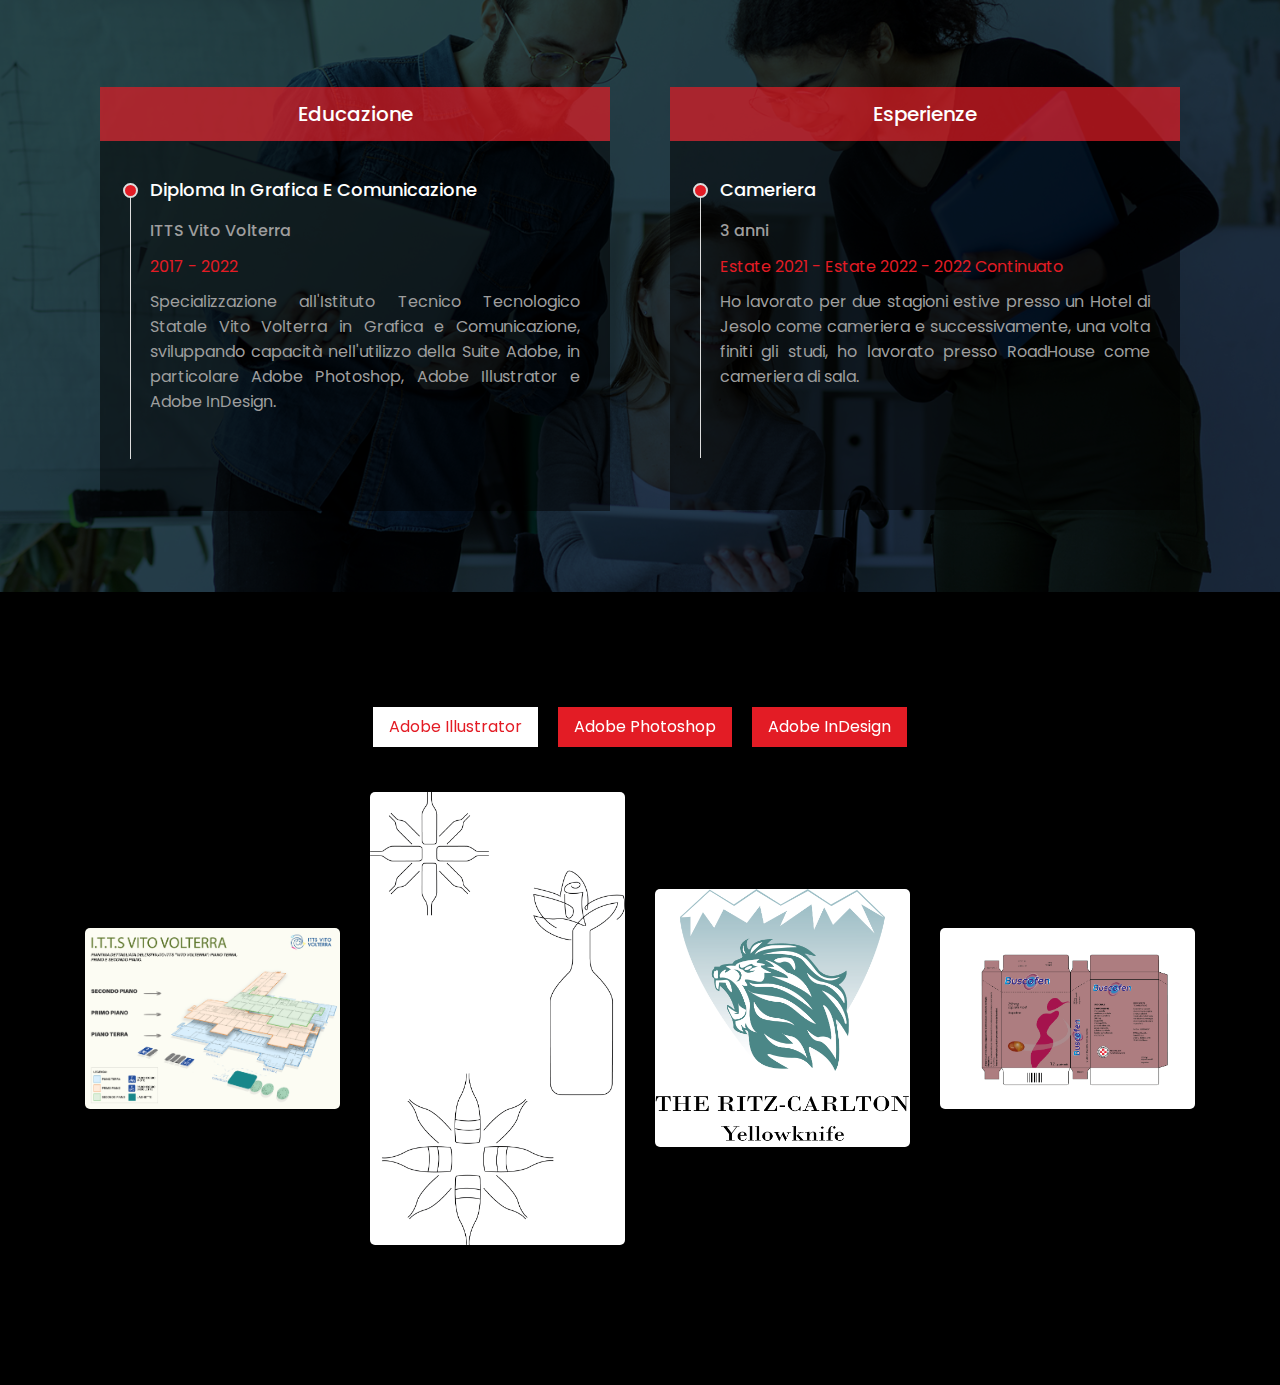
==== commit d5ad9d42: "2" ====
--- a/index.html
+++ b/index.html
@@ -109,9 +109,6 @@
                                     </div>
                                 </div>
                             </div>
-                            <div class="inter">
-                                <h6>WHAT I DO</h6>
-                            </div>
                         </div>
                     </div>
                 </div>
@@ -161,9 +158,6 @@
                                         </ol>
                                     </div>
                                 </div>
-                            </div>
-                            <div class="inter">
-                                <h6>RESUME</h6>
                             </div>
                         </div>
                     </div>
@@ -196,7 +190,7 @@
                                                     <li>
                                                         <div class="_ok-vd_zs">
                                                             <figure>
-                                                                <img src="assets/images/abt/1.jpg">
+                                                                <img src="assets/images/infografica_images/infografica-04.png">
                                                                 <div class="inner-content">
                                                                     <a href="/assets/pages/infografica.html">Live Preview</a>
                                                                 </div>
@@ -206,7 +200,7 @@
                                                     <li>
                                                         <div class="_ok-vd_zs">
                                                             <figure>
-                                                                <img src="assets/images/abt/2.jpg">
+                                                                <img src="assets/images/rosa_vini/la rosa dei vini.png">
                                                                 <div class="inner-content">
                                                                     <a href="/assets/pages/rosa_vini.html">Live Preview</a>
                                                                 </div>
@@ -216,7 +210,7 @@
                                                     <li>
                                                         <div class="_ok-vd_zs">
                                                             <figure>
-                                                                <img src="assets/images/abt/3.jpg">
+                                                                <img src="assets/images/logo_hotel/logo hotel.png">
                                                                 <div class="inner-content">
                                                                     <a href="/assets/pages/logo_hotel.html">Live Preview</a>
                                                                 </div>
@@ -226,7 +220,7 @@
                                                     <li>
                                                         <div class="_ok-vd_zs">
                                                             <figure>
-                                                                <img src="assets/images/abt/4.jpg">
+                                                                <img src="assets/images/scatola_buscofen/scatola_buscofen_02.png">
                                                                 <div class="inner-content">
                                                                     <a href="/assets/pages/scatola_buscofen.html">Live Preview</a>
                                                                 </div>
@@ -243,7 +237,7 @@
                                                     <li>
                                                         <div class="_ok-vd_zs">
                                                             <figure>
-                                                                <img src="assets/images/abt/3.jpg">
+                                                                <img src="assets/images/cup_mockups/cup_mockups.png">
                                                                 <div class="inner-content">
                                                                     <a href="/assets/pages/cup_mockups.html">Live Preview</a>
                                                                 </div>
@@ -253,7 +247,7 @@
                                                     <li>
                                                         <div class="_ok-vd_zs">
                                                             <figure>
-                                                                <img src="assets/images/abt/4.jpg">
+                                                                <img src="assets/images/shampoo_mockup/shampoo_mockup.png">
                                                                 <div class="inner-content">
                                                                     <a href="/assets/pages/shampoo_mockups.html">Live Preview</a>
                                                                 </div>
